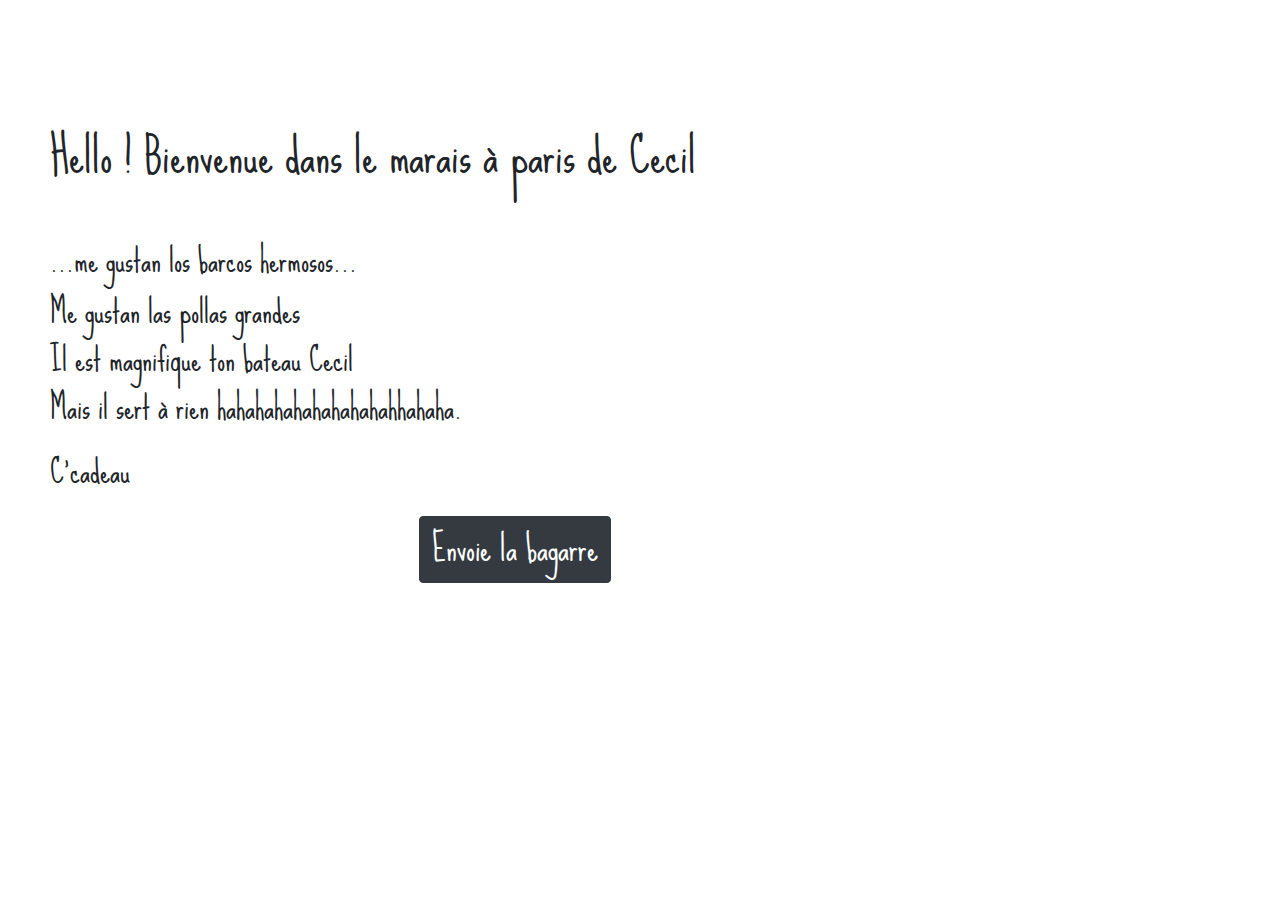
==== src/main/resources/templates/index.html @ 8dd6d025 "ajout des dependances" ====
<!DOCTYPE html>
<html lang="fr">
<head>
    <meta charset="UTF-8">
    <link href="https://fonts.googleapis.com/css?family=Sue+Ellen+Francisco&display=swap" rel="stylesheet">

    <!-- Bootstrap CSS -->
    <link rel="stylesheet" href="https://maxcdn.bootstrapcdn.com/bootstrap/4.0.0/css/bootstrap.min.css" integrity="sha384-Gn5384xqQ1aoWXA+058RXPxPg6fy4IWvTNh0E263XmFcJlSAwiGgFAW/dAiS6JXm" crossorigin="anonymous">
    <link rel="stylesheet" th:href="@{/index.css}" href="../static/index.css">

    <title>Pataugeoire</title>
</head>
<body>
    <h1>Hello ! Bienvenue dans le marais à paris de Cecil</h1>
    <br>
    <article>
        <h2>...me gustan los barcos hermosos...</h2>
            <p>Me gustan las pollas grandes
            <br>Il est magnifique ton bateau Cecil <br>Mais il sert à rien hahahahahahahahahahhahaha.</p>
            <p>C'cadeau </p>
    </article>
    <!--button-->
    <form action="/game" method="post">
        <button class="btn btn-dark my-1 buttonOne">Envoie la bagarre</button>
    </form>
<script src="https://code.jquery.com/jquery-3.2.1.slim.min.js" integrity="sha384-KJ3o2DKtIkvYIK3UENzmM7KCkRr/rE9/Qpg6aAZGJwFDMVNA/GpGFF93hXpG5KkN" crossorigin="anonymous"></script>
<script src="https://cdnjs.cloudflare.com/ajax/libs/popper.js/1.12.9/umd/popper.min.js" integrity="sha384-ApNbgh9B+Y1QKtv3Rn7W3mgPxhU9K/ScQsAP7hUibX39j7fakFPskvXusvfa0b4Q" crossorigin="anonymous"></script>
<script src="https://maxcdn.bootstrapcdn.com/bootstrap/4.0.0/js/bootstrap.min.js" integrity="sha384-JZR6Spejh4U02d8jOt6vLEHfe/JQGiRRSQQxSfFWpi1MquVdAyjUar5+76PVCmYl" crossorigin="anonymous"></script>
</body>
</html>
---- src/main/resources/static/index.css ----
body{
    font-family: 'Sue Ellen Francisco', cursive;
    font-size: 2em;
    padding-top: 10%;
    padding-left: 50px;
    background-image: url(http://www.fondsecran.eu/pictures/2014/0218/1/orig_366077.jpg);
}
.buttonOne{
    margin-left: 30%;
    font-size: 1.1em;
}
h1{
    font-size: 1.5em;
}
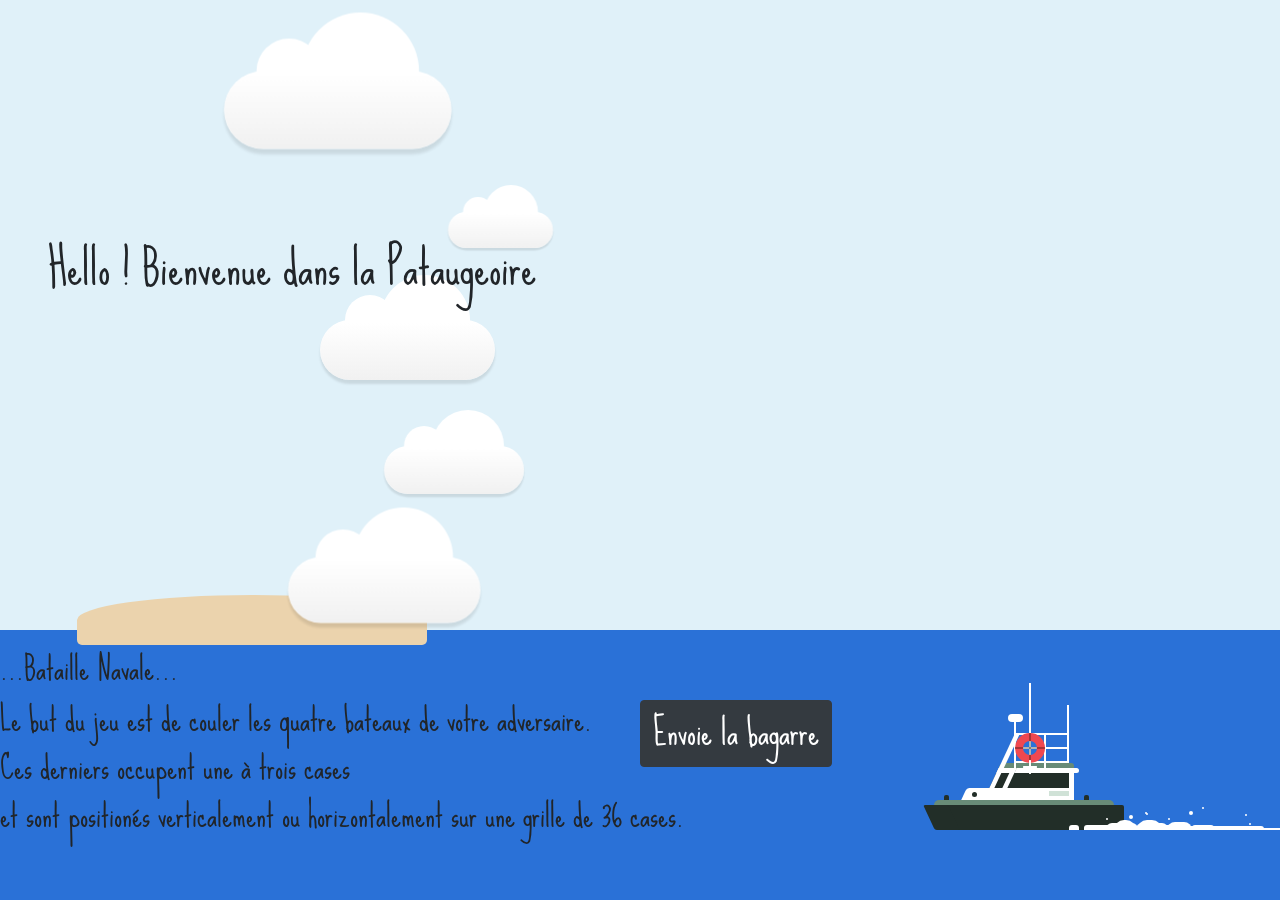
==== commit 2eab977a: "changement de la page index" ====
--- a/src/main/resources/templates/index.html
+++ b/src/main/resources/templates/index.html
@@ -11,20 +11,96 @@
     <title>Pataugeoire</title>
 </head>
 <body>
-    <h1>Hello ! Bienvenue dans le marais à paris de Cecil</h1>
-    <br>
-    <article>
-        <h2>...me gustan los barcos hermosos...</h2>
-            <p>Me gustan las pollas grandes
-            <br>Il est magnifique ton bateau Cecil <br>Mais il sert à rien hahahahahahahahahahhahaha.</p>
-            <p>C'cadeau </p>
-    </article>
-    <!--button-->
-    <form action="/game" method="post">
-        <button class="btn btn-dark my-1 buttonOne">Envoie la bagarre</button>
-    </form>
+    <h1>Hello ! Bienvenue dans la Pataugeoire</h1>
+    
+    <div class="sky">
+        <div class="sun"></div> 
+        <div class="moon"></div> 
+        <div id="background-wrap">
+          <div class="x1">
+              <div class="cloud"></div>
+          </div>
+      
+          <div class="x2">
+              <div class="cloud"></div>
+          </div>
+      
+          <div class="x3">
+              <div class="cloud"></div>
+          </div>
+      
+          <div class="x4">
+              <div class="cloud"></div>
+          </div>
+      
+          <div class="x5">
+              <div class="cloud"></div>
+          </div>
+          <article>
+            <h2>...Bataille Navale...</h2>
+            <div class="paragraphe">
+                <p>Le but du jeu est de couler les quatre bateaux de votre adversaire.
+                <br>Ces derniers occupent une à trois cases <br>et sont positionés verticalement ou horizontalement sur une grille de 36 cases.</p>
+            </div>
+            </article>
+        <!--button-->
+        <form action="/game" method="post">
+            <button class="btn btn-dark my-1 buttonOne">Envoie la bagarre</button>
+        </form>
+      </div>
+      </div>
+      
+      <div class="sea">
+        <div class="island"></div>
+        <div class="boat">
+      <div class="wrap">
+          <div class="main">
+              <div class="boat-top-layer">
+                  <div class="top">
+                      <div class="pole"></div>
+                      <div class="help"><span></span></div>
+                  </div>
+                  <div class="bottom"></div>
+              </div>
+              <div class="boat-mid-layer">
+                  <div class="top"></div>
+                  <div class="bottom"></div>
+              </div>
+              <div class="boat-bot-layer">
+                  <div class="top"></div>
+                  <div class="bottom"></div>
+              </div>
+          </div>
+      </div>
+      <div class="water">
+          <div class="drops clearfix drops-1">
+              <span class="drop drop-a"></span>
+              <span class="drop drop-b"></span>
+              <span class="drop drop-c"></span>
+              <span class="drop drop-d"></span>
+              <span class="drop drop-e"></span>
+              <span class="drop drop-f"></span>
+              <span class="drop drop-g"></span>
+              <span class="drop drop-h"></span>
+          </div>
+          <div class="drops clearfix drops-2">
+              <span class="drop drop-a"></span>
+              <span class="drop drop-b"></span>
+              <span class="drop drop-c"></span>
+              <span class="drop drop-d"></span>
+              <span class="drop drop-e"></span>
+              <span class="drop drop-f"></span>
+              <span class="drop drop-g"></span>
+              <span class="drop drop-h"></span>
+          </div>
+      </div>
+      </div>
+      </div>
+      
+   
 <script src="https://code.jquery.com/jquery-3.2.1.slim.min.js" integrity="sha384-KJ3o2DKtIkvYIK3UENzmM7KCkRr/rE9/Qpg6aAZGJwFDMVNA/GpGFF93hXpG5KkN" crossorigin="anonymous"></script>
 <script src="https://cdnjs.cloudflare.com/ajax/libs/popper.js/1.12.9/umd/popper.min.js" integrity="sha384-ApNbgh9B+Y1QKtv3Rn7W3mgPxhU9K/ScQsAP7hUibX39j7fakFPskvXusvfa0b4Q" crossorigin="anonymous"></script>
 <script src="https://maxcdn.bootstrapcdn.com/bootstrap/4.0.0/js/bootstrap.min.js" integrity="sha384-JZR6Spejh4U02d8jOt6vLEHfe/JQGiRRSQQxSfFWpi1MquVdAyjUar5+76PVCmYl" crossorigin="anonymous"></script>
-</body>
+    </body>
+
 </html>--- a/src/main/resources/static/index.css
+++ b/src/main/resources/static/index.css
@@ -1,14 +1,893 @@
 body{
     font-family: 'Sue Ellen Francisco', cursive;
     font-size: 2em;
-    padding-top: 10%;
-    padding-left: 50px;
-    background-image: url(http://www.fondsecran.eu/pictures/2014/0218/1/orig_366077.jpg);
 }
 .buttonOne{
-    margin-left: 30%;
+    margin-left: 50%;
     font-size: 1.1em;
 }
+article{
+    position: relative;
+    z-index: 2;
+}
 h1{
+    padding-top: 5em;
+    padding-left: 1em;
     font-size: 1.5em;
-}+    position: absolute;
+    z-index: 10;
+}
+.paragraphe{
+    position: absolute;
+    z-index: 9;
+}
+
+html, body {
+    margin: 0;
+    height: 100%;
+    width: 100%;
+    position: absolute;
+    overflow: hidden;
+  }
+  
+  .sun {
+    position: absolute;
+    width: 100px;
+    height: 100px;
+    border-radius: 50%;
+    background: yellow;
+    top: 100%;
+    right: 0%;
+    -webkit-animation: day13 30s linear infinite;
+    -moz-animation: day1 30s linear infinite;
+    -o-animation: day1 30s linear infinite;
+    -ms-animation: day1 30s linear infinite;
+    transition: day1 30s linear infinite;
+  }
+  
+  @-webkit-keyframes day13 {
+    0%   { top: 100%;
+           right: 0%; }
+    
+    12%   { top: 20%;
+           right: 25%; }
+    
+    25%   { top: 0%;
+           right: 50%; }
+    
+    33%   { top: 20%;
+           right: 75%; }
+    
+    50%  { top: 100%;
+            right: 100%; 
+            opacity: 1; }
+  }
+  
+  .moon {
+    position: absolute;
+    width: 100px;
+    height: 100px;
+    border-radius: 50%;
+    background: #fff;
+    top: 100%;
+    right: 0%;
+    -webkit-animation: day21 30s linear infinite;
+    -moz-animation: day21 30s linear infinite;
+    -o-animation: day21 30s linear infinite;
+    -ms-animation: day21 30s linear infinite;
+    transition: day21 30s linear infinite;
+  }
+  
+  @-webkit-keyframes day21 {
+    50%   { top: 100%;
+           right: 0%; }
+    
+    62%   { top: 20%;
+           right: 25%; }
+    
+    75%   { top: 0%;
+           right: 50%; }
+    
+    83%   { top: 20%;
+           right: 75%; }
+    
+    100%  { top: 100%;
+            right: 100%; 
+            opacity: 1; }
+  }
+  
+  .sky {
+    display: block;
+    position: relative;
+    width: 100%;
+    height: 70%;
+    background: #e0f1f9;
+    -webkit-animation: day 30s linear infinite;
+    -moz-animation: day 30s linear infinite;
+    -o-animation: day 30s linear infinite;
+    -ms-animation: day 30s linear infinite;
+    transition: day 30s linear infinite;
+  }
+  
+  @-webkit-keyframes day {
+    0%   { background: #e0f1f9;}
+    
+    25%   { background: #e4ebde;}
+    
+    35%   { background: #f6d895; }
+    
+    55%   { background: #012362; }  
+    
+    80%  { background: #000;}
+    
+    100%  { background: #e0f1f9;}
+  }
+  
+  .sea {
+    display: block;
+    position: relative;
+    width: 100%;
+    height: 30%;
+    background: #2a71d7;
+    -webkit-animation: color 30s linear infinite;
+    -moz-animation: color 30s linear infinite;
+    -o-animation: color 30s linear infinite;
+    -ms-animation: color 30s linear infinite;
+    transition: color 30s linear infinite;
+  }
+  
+  @-webkit-keyframes color {
+    0%   { background: #2a71d7;}
+    
+    80%   { background: #0c2447; }  
+    
+    100%  { background: #2a71d7;}
+  }
+  
+  .island {
+    background: #ebd3ad;
+    width: 350px;
+    height: 50px;
+    position: absolute;
+    top: -13%;
+    left: 6%;
+    border-radius: 50% 50% 5px 5px;
+     -webkit-animation: animate 120s linear infinite;
+      -moz-animation: animate 120s linear infinite;
+      animation: animate 120s linear infinite;
+  }
+  
+  .island:before {
+    position: absolute;
+    content: '';
+    background: url('http://www.dzzyn.com/wp-content/uploads/2015/01/20-Free-Tree-PNG-Images-washingtoniafil02L.png') 0px 0px no-repeat;
+    width: 316px;
+    height: 342px;
+    top: -310px;
+    right: -17px;
+    background-size: 82%;
+  }
+  
+  @-webkit-keyframes animate {
+      0% {
+          margin-left: -500px;
+      }
+      100% {
+          margin-left: 100%;
+      }
+  }
+  
+  .boat{
+      top:50%;
+      left:80%;
+      margin-top: -85px;
+      position:absolute;
+      margin-left:-105px;
+  }
+  .boat .wrap{
+      margin:auto;
+      width:210px;
+      height:150px;
+      overflow:hidden;
+      position:relative;
+      padding:50px 0 0 25px;
+  }
+  .boat .main{
+      bottom:-3px;
+      position:relative;
+      -webkit-animation:boat-start 1s infinite;
+      animation:boat-start 1s infinite;
+  }
+  .boat .boat-top-layer .top:before,
+  .boat .boat-top-layer .top:after,
+  .boat .boat-top-layer .top .pole:before,
+  .boat .boat-top-layer .top .pole:after,
+  .boat .boat-top-layer .top .help:before,
+  .boat .boat-top-layer .top .help:after,
+  .boat .boat-top-layer .top .help span:before,
+  .boat .boat-top-layer .top .help span:after,
+  .boat .boat-top-layer .bottom:before,
+  .boat .boat-top-layer .bottom:after,
+  .boat .boat-mid-layer .top:before,
+  .boat .boat-mid-layer .top:after,
+  .boat .boat-mid-layer .bottom:before,
+  .boat .boat-mid-layer .bottom:after,
+  .boat .boat-bot-layer .top:before,
+  .boat .boat-bot-layer .top:after,
+  .boat .boat-bot-layer .bottom:before,
+  .boat .boat-bot-layer .bottom:after,
+  .boat .water .drop:before,
+  .boat .water .drop:after{
+      content:'';
+      position:absolute;
+  }
+  
+  .boat .boat-top-layer .top{
+      left:70px;
+      width:55px;
+      height:30px;
+      position:relative;
+      border:2px solid #fff;
+  }
+  .boat .boat-top-layer .top:before,
+  .boat .boat-top-layer .top:after{
+      background:#fff;
+  }
+  .boat .boat-top-layer .top:before{
+      top:50%;
+      left:-2px;
+      height:2px;
+      width:inherit;
+      margin-top:-1px;
+  }
+  .boat .boat-top-layer .top:after{
+      top:-30px;
+      width:2px;
+      right:-2px;
+      height:35px;
+  }
+  .boat .boat-top-layer .top .pole{
+      width:2px;
+      left:-2px;
+      z-index:1;
+      height:50px;
+      bottom:-8px;
+      background:#fff;
+      position:absolute;
+  }
+  .boat .boat-top-layer .top .pole:before,
+  .boat .boat-top-layer .top .pole:after{
+      position:absolute;
+      background:inherit
+  }
+  .boat .boat-top-layer .top .pole:before{
+      top:-5px;
+      left:50%;
+      width:15px;
+      height:8px;
+      border-radius:4px;
+      margin-left:-7.5px;
+  }
+  .boat .boat-top-layer .top .pole:after{
+      bottom:0;
+      left:30px;
+      width:2px;
+      height:35px;
+  }
+  .boat .boat-top-layer .top .help{
+      z-index:1;
+      width:30px;
+      height:30px;
+      margin-top:-2px;
+      margin-left:-1px;
+      position:relative;
+      border-radius:50%;
+      border:8px solid #f04850;
+  }
+  .boat .boat-top-layer .top .help:before,
+  .boat .boat-top-layer .top .help:after{
+      top:50%;
+      left:50%;
+      position:absolute;
+      background:rgba(0,0,0,.3);
+  }
+  .boat .boat-top-layer .top .help:before{
+      height:2px;
+      width:inherit;
+      margin-top:-1px;
+      margin-left:-15px;
+  }
+  .boat .boat-top-layer .top .help:after{
+      width:2px;
+      height:inherit;
+      margin-top:-15px;
+      margin-left:-1px;
+  }
+  .boat .boat-top-layer .top .help span{
+      top:-2px;
+      width:14px;
+      height:14px;
+      overflow:hidden;
+      border-radius:50%;
+      position:relative;
+      display:inline-block;
+  }
+  .boat .boat-top-layer .top .help span:before,
+  .boat .boat-top-layer .top .help span:after{
+      top:50%;
+      left:50%;
+      z-index:1;
+      background:#fff;
+      position:absolute;
+  }
+  .boat .boat-top-layer .top .help span:before{
+      width:2px;
+      height:inherit;
+      margin-top:-7px;
+      margin-left:-1px;
+  }
+  .boat .boat-top-layer .top .help span:after{
+      height:2px;
+      width:inherit;
+      margin-top:-1px;
+      margin-left:-7px;
+  }
+  
+  .boat .boat-top-layer .bottom{
+      left:55px;
+      height:5px;
+      width:75px;
+      position:relative;
+      background:#688b77;
+      border-radius:5px 3px 0 0;
+  }
+  .boat .boat-top-layer .bottom:before,
+  .boat .boat-top-layer .bottom:after{
+      background:#fff;
+  }
+  .boat .boat-top-layer .bottom:before{
+      left:8px;
+      top:-30px;
+      width:5px;
+      height:35px;
+      -webkit-transform:skewX(-25deg);
+      transform:skewX(-25deg);
+  }
+  .boat .boat-top-layer .bottom:after{
+      bottom:0;
+      left:30px;
+      width:2px;
+      height:85px;
+  }
+  
+  .boat .boat-mid-layer .top{
+      left:60px;
+      width:70px;
+      height:20px;
+      position:relative;
+      background:#222e28;
+      border-top:5px solid #fff;
+      border-right:5px solid #fff;
+  }
+  .boat .boat-mid-layer .top:before{
+      top:-5px;
+      left:-10px;
+      width:18px;
+      height:inherit;
+      background:inherit;
+      border-top:inherit;
+      border-right:inherit;
+      border-left:5px solid #fff;
+      -webkit-transform:skewX(-25deg);
+      transform:skewX(-25deg);
+  }
+  .boat .boat-mid-layer .top:after{
+      top:-5px;
+      width:5px;
+      height:5px;
+      right:-10px;
+      background:#fff;
+      border-radius:0 3px 3px 0;
+  }
+  
+  .boat .boat-mid-layer .bottom{
+      left:25px;
+      width:105px;
+      height:12px;
+      background:#fff;
+      position:relative;
+  }
+  .boat .boat-mid-layer .bottom:before{
+      left:-5px;
+      width:10px;
+      height:inherit;
+      background:inherit;
+      border-radius:3px 0 0 0;
+      -webkit-transform:skewX(-25deg);
+      transform:skewX(-25deg);
+  }
+  .boat .boat-mid-layer .bottom:after{
+      top:3px;
+      right:5px;
+      height:5px;
+      width:20px;
+      background:#d0e2d7;
+  }
+  
+  .boat .boat-bot-layer .top{
+      left:-10px;
+      height:5px;
+      width:180px;
+      position:relative;
+      background:#688b77;
+      border-radius:5px 5px 0 0;
+  }
+  
+  .boat .boat-bot-layer .top:before,
+  .boat .boat-bot-layer .top:after{
+      width:5px;
+      height:5px;
+      bottom:100%;
+      background:#222e28;
+      border-radius:2px 2px 0 0;
+  }
+  
+  .boat .boat-bot-layer .top:before{
+      left:10px;
+  }
+  
+  .boat .boat-bot-layer .top:after{
+      right:25px;
+  }
+  
+  .boat .boat-bot-layer .bottom{
+      width:180px;
+      height:25px;
+      position:relative;
+      border-radius:2px;
+      background:#222e28;
+  }
+  
+  .boat .boat-bot-layer .bottom:before{
+      left:-15px;
+      width:25px;
+      height:25px;
+      background:inherit;
+      border-radius:inherit;
+      -webkit-transform:skewX(25deg);
+      transform:skewX(25deg);
+  }
+  
+  .boat .boat-bot-layer .bottom:after{
+      top:-13px;
+      left:28px;
+      width:5px;
+      height:5px;
+      border-radius:50%;
+      background:inherit;
+  }
+  
+  .boat .water{
+      bottom:0;
+      left:150px;
+      position:absolute;
+  }
+  
+  .boat .water .drops{
+      width:300px;
+      height:22px;
+      position:relative;
+  }
+  
+  .boat .water .drop{
+      left:0;
+      bottom:0;
+      background:#fff;
+      position:absolute;
+  }
+  
+  .boat .water .drop:before,
+  .boat .water .drop:after{
+      background:inherit;
+      border-radius:inherit;
+  }
+  
+  .boat .water .drop.drop-a,
+  .boat .water .drop.drop-b,
+  .boat .water .drop.drop-e,
+  .boat .water .drop.drop-f,
+  .boat .water .drop.drop-g{
+      height:5px;
+      border-radius:3px 3px 0 0;
+  }
+  
+  .boat .water .drop.drop-a{
+      width:10px;
+  }
+  
+  .boat .water .drop.drop-b,
+  .boat .water .drop.drop-e,
+  .boat .water .drop.drop-f,
+  .boat .water .drop.drop-g{
+      left:15px;
+      width:22px;
+  }
+  
+  .boat .water .drop.drop-c{
+      left:37px;
+      width:32px;
+      height:7px;
+      border-radius:6px 6px 0 0;
+  }
+  
+  .boat .water .drop.drop-c:before,
+  .boat .water .drop.drop-c:after,
+  .boat .water .drop.drop-d:before,
+  .boat .water .drop.drop-d:after,
+  .boat .water .drop.drop-g:before{
+      width:2px;
+      height:2px;
+      border-radius:50%;
+  }
+  
+  .boat .water .drop.drop-c:before{
+      left:0;
+      top:-5px;
+  }
+  
+  .boat .water .drop.drop-c:after{
+      top:-8px;
+      right:5px;
+      width:4px;
+      height:4px;
+  }
+  
+  .boat .water .drop.drop-d{
+      left:68px;
+      width:25px;
+      height:10px;
+      border-radius:10px 10px 0 0;
+  }
+  
+  .boat .water .drop.drop-d:before{
+      top:-8px;
+      left:8px;
+  }
+  
+  .boat .water .drop.drop-d:after{
+      top:-2px;
+      right:-8px;
+  }
+  
+  .boat .water .drop.drop-e{
+      left:93px;
+  }
+  
+  .boat .water .drop.drop-f{
+      width:50px;
+      left:115px;
+      height:4px;
+  }
+  
+  .boat .water .drop.drop-g{
+      left:auto;
+      right:75px;
+      width:40px;
+      height:2.5px;
+  }
+  
+  .boat .water .drop.drop-g:before{
+      top:-5px;
+      left:-5px;
+  }
+  
+  .boat .water .drop.drop-g:after{
+      left:100%;
+      width:12px;
+      height:inherit;
+  }
+  
+  .boat .water .drop.drop-h{
+      left:auto;
+      right:25px;
+      height:2px;
+      width:25px;
+  }
+  
+  .boat .water .drop.drop-h:before,
+  .boat .water .drop.drop-h:after{
+      height:inherit;
+  }
+  
+  .boat .water .drop.drop-h:before{
+      left:30px;
+      width:10px;
+  }
+  
+  .boat .water .drop.drop-h:after{
+      left:45px;
+      width:4px;
+  }
+  
+  .boat .water .drops-2{
+      bottom:0;
+      left:30px;
+      position:absolute;
+  }
+  
+  .boat .water .drops-2 .drop.drop-a{
+      width:15px;
+      border-radius:5px 5px 0 0;
+  }
+  
+  .boat .water .drops-2 .drop.drop-b{
+      height:10px;
+      border-radius:10px 10px 0 0;
+  }
+  
+  .boat .water .drops-2 .drop.drop-c:before{
+      left:10px;
+      top:-10px;
+  }
+  
+  .boat .water .drops-2 .drop.drop-c:after{
+      top:-12px;
+      right:-25px;
+  }
+  
+  .boat .water .drops-2 .drop.drop-d{
+      height:8px;
+  }
+  
+  .boat .water .drops-2 .drop.drop-d:before{
+      top:-15px;
+      left:35px;
+  }
+  
+  .boat .water .drops-2 .drop.drop-d:after{
+      top:-8px;
+      right:-55px;
+  }
+  
+  .boat .water .drops-2 .drop.drop-g:before{
+      right:0;
+      top:-10px;
+      left:auto;
+  }
+  
+  .boat .water .drops-2 .drop.drop-h{
+      bottom:0;
+      width:10px;
+      left:auto;
+      height:5px;
+      right:45px;
+      border-radius:5px 5px 0 0;
+  }
+  
+  .boat .water .drops-2 .drop.drop-h:before,
+  .boat .water .drops-2 .drop.drop-h:after{
+      display:none;
+  }
+  
+  .drops-1{
+      -webkit-animation:blink .8s linear infinite;
+      animation:blink .8s linear infinite;
+  }
+  
+  .drops-2{
+      -webkit-animation:blink 1.6s linear infinite;
+      animation:blink 1.6s linear infinite;
+  }
+  
+  @-webkit-keyframes boat-start{
+      0%{
+          -webkit-transform:none;
+          transform:none;
+      }
+      50%{
+          -webkit-transform:translateY(4px);
+          transform:translateY(4px);
+      }
+      100%{
+          -webkit-transform:none;
+          transform:none;
+      }
+  }
+  
+  @keyframes boat-start{
+      0%{
+          transform:none;
+      }
+      50%{
+          transform:translateY(4px);
+      }
+      100%{
+          transform:none;
+      }
+  }
+  
+  @-webkit-keyframes blink{
+      25%{
+          visibility:hidden;
+      }
+      50%{
+          visibility:hidden;
+      }
+      100%{
+          visibility:visible;
+      }
+  }
+  
+  @keyframes blink{
+      25%{
+          visibility:hidden;
+      }
+      50%{
+          visibility:hidden;
+      }
+      100%{
+          visibility:visible;
+      }
+  }
+  
+  *,:after,:before{
+    box-sizing:border-box
+  }
+  
+  .pull-left{
+    float:left
+  }
+  
+  .pull-right{
+    float:right
+  }
+  
+  .clearfix:after,.clearfix:before{
+    content:'';
+    display:table
+  }
+  
+  .clearfix:after{
+    clear:both;
+    display:block
+  }
+  
+  #background-wrap {
+    bottom: 0;
+      left: 0;
+      padding-top: 50px;
+      position: fixed;
+      right: 0;
+      top: 0;
+      z-index: 2;
+  }
+  
+  @-webkit-keyframes animateCloud {
+      0% {
+          margin-left: -1000px;
+      }
+      100% {
+          margin-left: 100%;
+      }
+  }
+  
+  @-moz-keyframes animateCloud {
+      0% {
+          margin-left: -1000px;
+      }
+      100% {
+          margin-left: 100%;
+      }
+  }
+  
+  @keyframes animateCloud {
+      0% {
+          margin-left: -1000px;
+      }
+      100% {
+          margin-left: 100%;
+      }
+  }
+  
+  .x1 {
+      -webkit-animation: animateCloud 35s linear infinite;
+      -moz-animation: animateCloud 35s linear infinite;
+      animation: animateCloud 35s linear infinite;
+      
+      -webkit-transform: scale(0.65);
+      -moz-transform: scale(0.65);
+      transform: scale(0.65);
+  }
+  
+  .x2 {
+      -webkit-animation: animateCloud 20s linear infinite;
+      -moz-animation: animateCloud 20s linear infinite;
+      animation: animateCloud 20s linear infinite;
+      
+      -webkit-transform: scale(0.3);
+      -moz-transform: scale(0.3);
+      transform: scale(0.3);
+  }
+  
+  .x3 {
+      -webkit-animation: animateCloud 30s linear infinite;
+      -moz-animation: animateCloud 30s linear infinite;
+      animation: animateCloud 30s linear infinite;
+      
+      -webkit-transform: scale(0.5);
+      -moz-transform: scale(0.5);
+      transform: scale(0.5);
+  }
+  
+  .x4 {
+      -webkit-animation: animateCloud 18s linear infinite;
+      -moz-animation: animateCloud 18s linear infinite;
+      animation: animateCloud 18s linear infinite;
+      
+      -webkit-transform: scale(0.4);
+      -moz-transform: scale(0.4);
+      transform: scale(0.4);
+  }
+  
+  .x5 {
+      -webkit-animation: animateCloud 25s linear infinite;
+      -moz-animation: animateCloud 25s linear infinite;
+      animation: animateCloud 25s linear infinite;
+      
+      -webkit-transform: scale(0.55);
+      -moz-transform: scale(0.55);
+      transform: scale(0.55);
+  }
+  
+  .cloud {
+      background: #fff;
+      background: -moz-linear-gradient(top,  #fff 5%, #f1f1f1 100%);
+      background: -webkit-gradient(linear, left top, left bottom, color-stop(5%,#fff), color-stop(100%,#f1f1f1));
+      background: -webkit-linear-gradient(top,  #fff 5%,#f1f1f1 100%);
+      background: -o-linear-gradient(top,  #fff 5%,#f1f1f1 100%);
+      background: -ms-linear-gradient(top,  #fff 5%,#f1f1f1 100%);
+      background: linear-gradient(top,  #fff 5%,#f1f1f1 100%);
+      filter: progid:DXImageTransform.Microsoft.gradient( startColorstr='#fff', endColorstr='#f1f1f1',GradientType=0 );
+      
+      -webkit-border-radius: 100px;
+      -moz-border-radius: 100px;
+      border-radius: 100px;
+      
+      -webkit-box-shadow: 0 8px 5px rgba(0, 0, 0, 0.1);
+      -moz-box-shadow: 0 8px 5px rgba(0, 0, 0, 0.1);
+      box-shadow: 0 8px 5px rgba(0, 0, 0, 0.1);
+  
+      height: 120px;
+      position: relative;
+      width: 350px;
+  }
+  
+  .cloud:after, .cloud:before {
+      background: #fff;
+      content: '';
+      position: absolute;
+      z-indeX: -1;
+  }
+  
+  .cloud:after {
+      -webkit-border-radius: 100px;
+      -moz-border-radius: 100px;
+      border-radius: 100px;
+  
+      height: 100px;
+      left: 50px;
+      top: -50px;
+      width: 100px;
+  }
+  
+  .cloud:before {
+      -webkit-border-radius: 200px;
+      -moz-border-radius: 200px;
+      border-radius: 200px;
+  
+      width: 180px;
+      height: 180px;
+      right: 50px;
+      top: -90px;
+  }
+  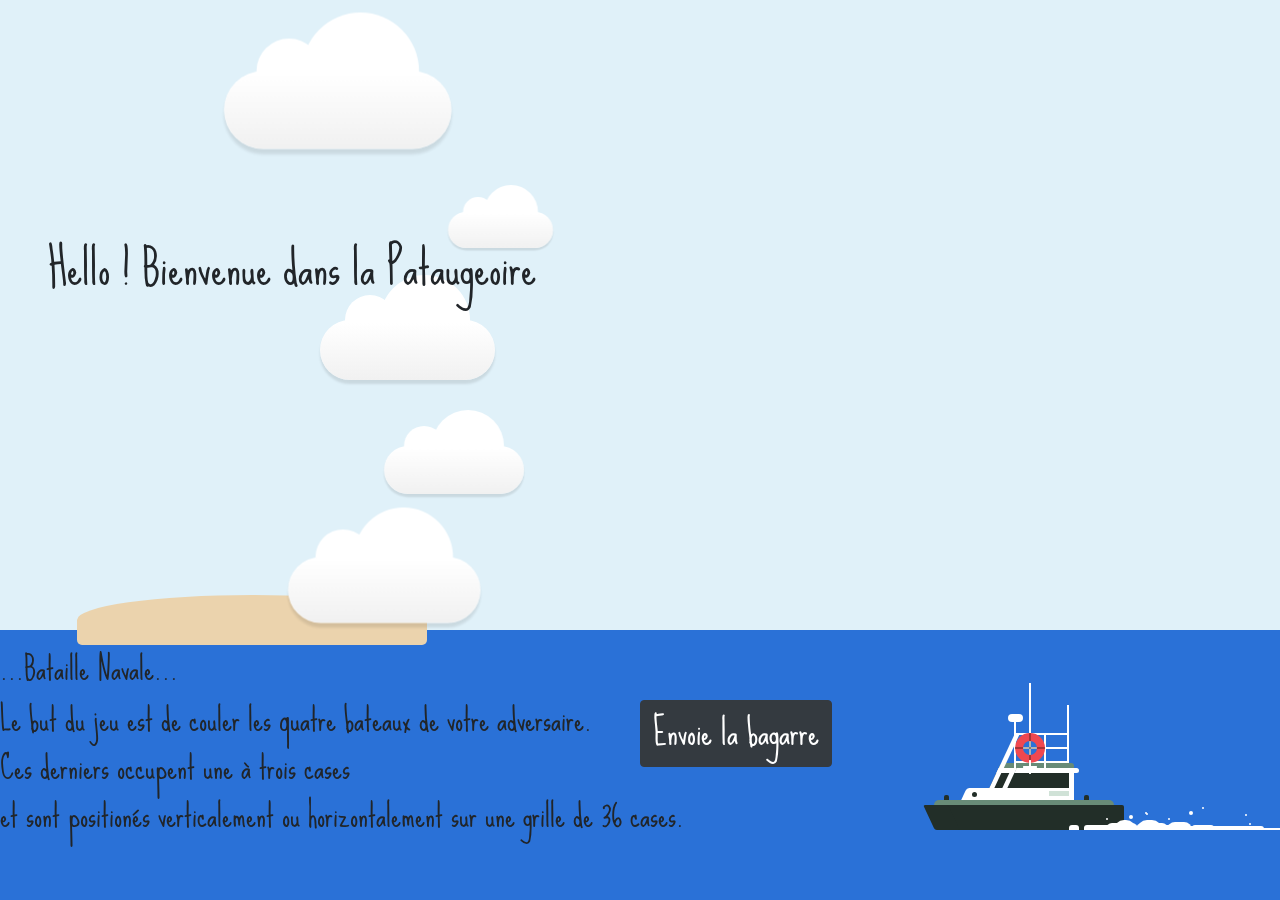
==== commit 408681ac: "modified index.html" ====
--- a/src/main/resources/templates/index.html
+++ b/src/main/resources/templates/index.html
@@ -44,7 +44,7 @@
             </div>
             </article>
         <!--button-->
-        <form action="/game" method="post">
+        <form action="/game" method="get">
             <button class="btn btn-dark my-1 buttonOne">Envoie la bagarre</button>
         </form>
       </div>
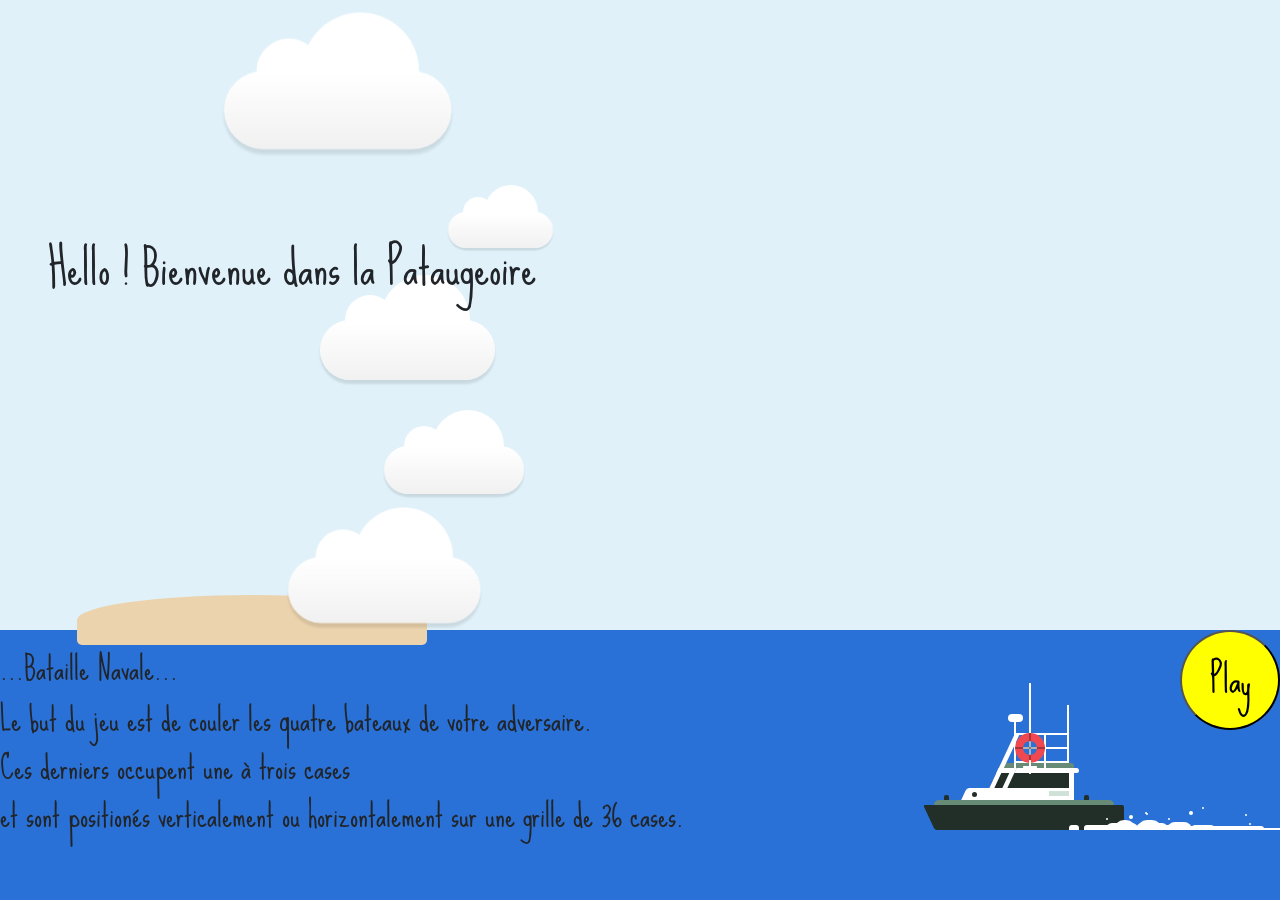
==== commit 53b0accc: "soleil cliquable" ====
--- a/src/main/resources/templates/index.html
+++ b/src/main/resources/templates/index.html
@@ -14,7 +14,13 @@
     <h1>Hello ! Bienvenue dans la Pataugeoire</h1>
     
     <div class="sky">
-        <div class="sun"></div> 
+    <!--button-->
+
+    
+    <form action="/game" method="post">
+        <button class="sun">Play</button>
+    </form>
+        
         <div class="moon"></div> 
         <div id="background-wrap">
           <div class="x1">
@@ -43,10 +49,7 @@
                 <br>Ces derniers occupent une à trois cases <br>et sont positionés verticalement ou horizontalement sur une grille de 36 cases.</p>
             </div>
             </article>
-        <!--button-->
-        <form action="/game" method="get">
-            <button class="btn btn-dark my-1 buttonOne">Envoie la bagarre</button>
-        </form>
+        
       </div>
       </div>
       
--- a/src/main/resources/static/index.css
+++ b/src/main/resources/static/index.css
@@ -19,7 +19,7 @@
 }
 .paragraphe{
     position: absolute;
-    z-index: 9;
+    z-index: 50;
 }
 
 html, body {
@@ -31,6 +31,7 @@
   }
   
   .sun {
+    font-size: 1.2em;
     position: absolute;
     width: 100px;
     height: 100px;
@@ -38,11 +39,12 @@
     background: yellow;
     top: 100%;
     right: 0%;
-    -webkit-animation: day13 30s linear infinite;
-    -moz-animation: day1 30s linear infinite;
-    -o-animation: day1 30s linear infinite;
-    -ms-animation: day1 30s linear infinite;
-    transition: day1 30s linear infinite;
+    -webkit-animation: day13 12s linear infinite;
+    -moz-animation: day1 12s linear infinite;
+    -o-animation: day1 12s linear infinite;
+    -ms-animation: day1 12s linear infinite;
+    transition: day1 12s linear infinite;
+    z-index: 12;
   }
   
   @-webkit-keyframes day13 {
@@ -124,6 +126,7 @@
   }
   
   .sea {
+
     display: block;
     position: relative;
     width: 100%;
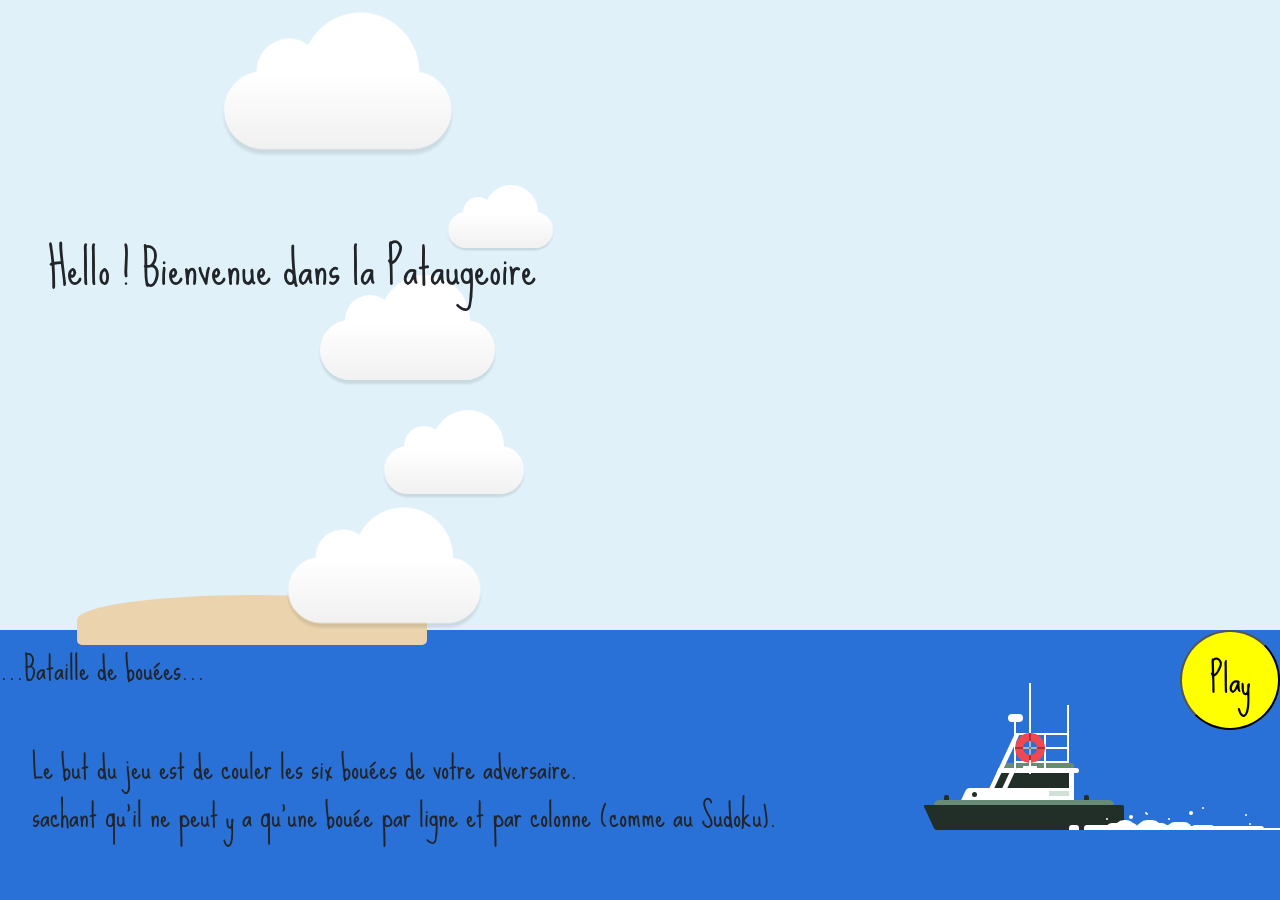
==== commit 9446c9de: "1 grille fonctionne" ====
--- a/src/main/resources/templates/index.html
+++ b/src/main/resources/templates/index.html
@@ -17,7 +17,7 @@
     <!--button-->
 
     
-    <form action="/game" method="post">
+    <form action="/game">
         <button class="sun">Play</button>
     </form>
         
@@ -43,10 +43,10 @@
               <div class="cloud"></div>
           </div>
           <article>
-            <h2>...Bataille Navale...</h2>
+            <h2>...Bataille de bouées...</h2>
             <div class="paragraphe">
-                <p>Le but du jeu est de couler les quatre bateaux de votre adversaire.
-                <br>Ces derniers occupent une à trois cases <br>et sont positionés verticalement ou horizontalement sur une grille de 36 cases.</p>
+                <p><br>Le but du jeu est de couler les six bouées de votre adversaire.
+                <br> sachant qu'il ne peut y a qu'une bouée par ligne et par colonne (comme au Sudoku). <br></p>
             </div>
             </article>
         
--- a/src/main/resources/static/index.css
+++ b/src/main/resources/static/index.css
@@ -893,4 +893,9 @@
       right: 50px;
       top: -90px;
   }
+
+  p{
+    padding-left: 1em;
+    
+  }
   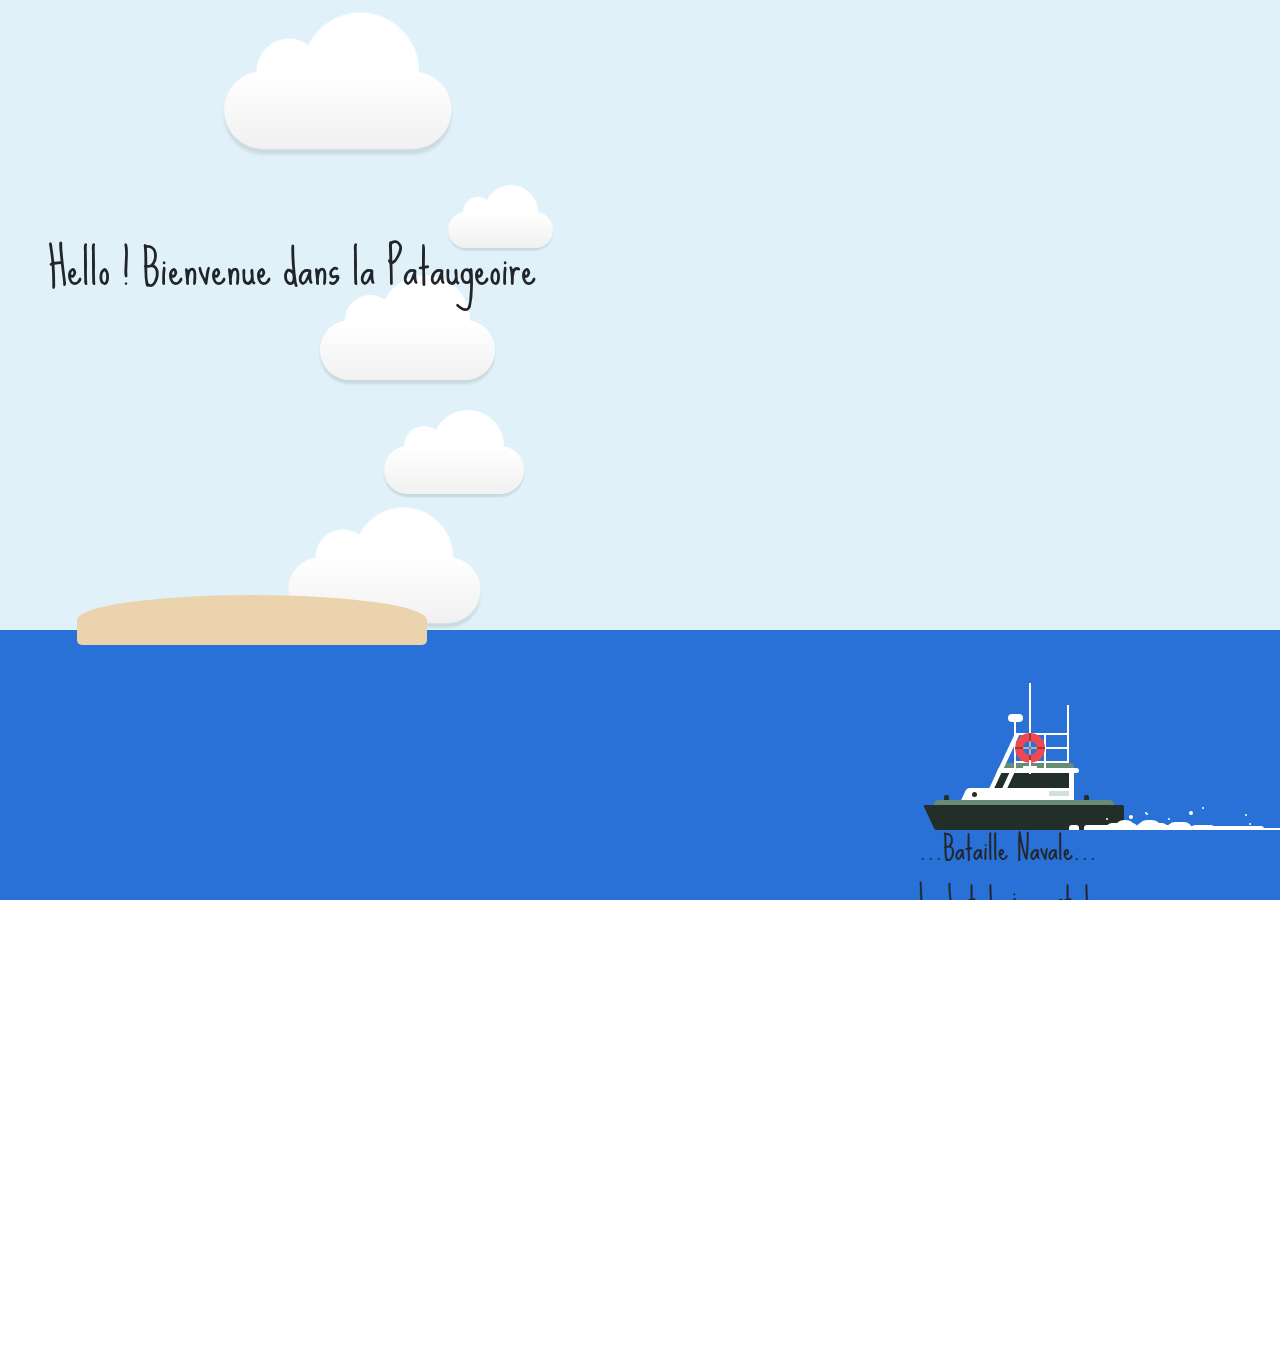
==== commit db5a61fe: "merge attack dans sun" ====
--- a/src/main/resources/templates/index.html
+++ b/src/main/resources/templates/index.html
@@ -11,11 +11,10 @@
     <title>Pataugeoire</title>
 </head>
 <body>
+        
     <h1>Hello ! Bienvenue dans la Pataugeoire</h1>
     
     <div class="sky">
-    <!--button-->
-
     
     <form action="/game">
         <button class="sun">Play</button>
@@ -42,16 +41,10 @@
           <div class="x5">
               <div class="cloud"></div>
           </div>
-          <article>
-            <h2>...Bataille de bouées...</h2>
-            <div class="paragraphe">
-                <p><br>Le but du jeu est de couler les six bouées de votre adversaire.
-                <br> sachant qu'il ne peut y a qu'une bouée par ligne et par colonne (comme au Sudoku). <br></p>
-            </div>
-            </article>
+
+      </div>
+    </div>    
         
-      </div>
-      </div>
       
       <div class="sea">
         <div class="island"></div>
@@ -75,6 +68,15 @@
               </div>
           </div>
       </div>
+                  
+      <div class="paragraphe">
+            <article>
+              <h2>...Bataille Navale...</h2>
+                  <p>Le but du jeu est de couler les quatre bateaux de votre adversaire.
+                  <br>Ces derniers occupent une à trois cases <br>et sont positionés verticalement ou horizontalement sur une grille de 36 cases.</p>
+              </article>
+          </div>
+
       <div class="water">
           <div class="drops clearfix drops-1">
               <span class="drop drop-a"></span>
--- a/src/main/resources/static/index.css
+++ b/src/main/resources/static/index.css
@@ -19,7 +19,7 @@
 }
 .paragraphe{
     position: absolute;
-    z-index: 50;
+    z-index: 5;
 }
 
 html, body {
@@ -39,12 +39,12 @@
     background: yellow;
     top: 100%;
     right: 0%;
-    -webkit-animation: day13 12s linear infinite;
-    -moz-animation: day1 12s linear infinite;
-    -o-animation: day1 12s linear infinite;
-    -ms-animation: day1 12s linear infinite;
-    transition: day1 12s linear infinite;
-    z-index: 12;
+    -webkit-animation: day13 30s linear infinite;
+    -moz-animation: day1 30s linear infinite;
+    -o-animation: day1 30s linear infinite;
+    -ms-animation: day1 30s linear infinite;
+    transition: day1 30s linear infinite;
+    z-index: 4;
   }
   
   @-webkit-keyframes day13 {
@@ -126,7 +126,7 @@
   }
   
   .sea {
-
+    z-index: 4;
     display: block;
     position: relative;
     width: 100%;
@@ -893,9 +893,4 @@
       right: 50px;
       top: -90px;
   }
-
-  p{
-    padding-left: 1em;
-    
-  }
   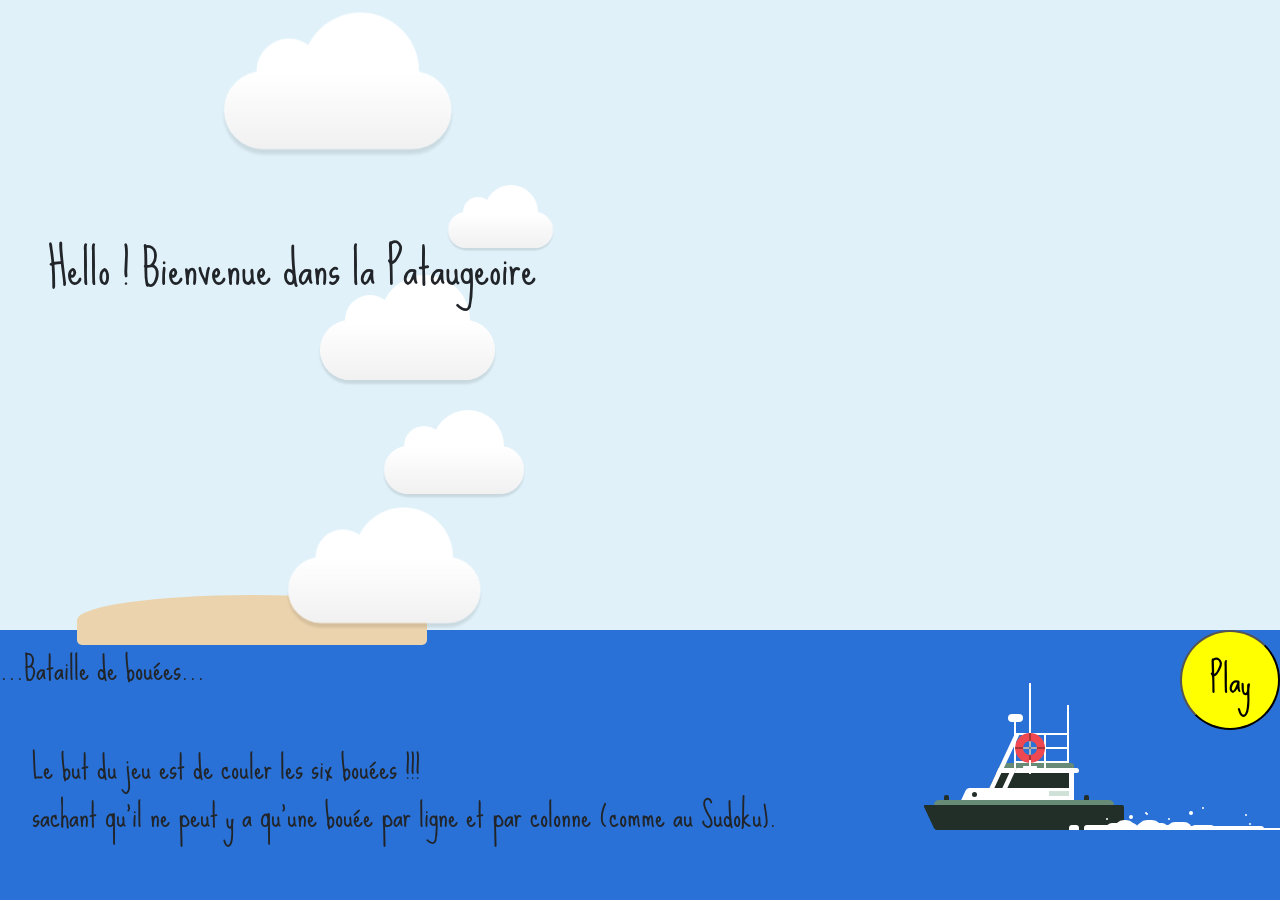
==== commit ae79d5fa: "prjoet presque terminé, reste a centrer la grille et faire une page WON" ====
--- a/src/main/resources/templates/index.html
+++ b/src/main/resources/templates/index.html
@@ -11,10 +11,11 @@
     <title>Pataugeoire</title>
 </head>
 <body>
-        
     <h1>Hello ! Bienvenue dans la Pataugeoire</h1>
     
     <div class="sky">
+    <!--button-->
+
     
     <form action="/game">
         <button class="sun">Play</button>
@@ -41,10 +42,16 @@
           <div class="x5">
               <div class="cloud"></div>
           </div>
-
+          <article>
+            <h2>...Bataille de bouées...</h2>
+            <div class="paragraphe">
+                <p><br>Le but du jeu est de couler les six bouées  !!!
+                <br> sachant qu'il ne peut y a qu'une bouée par ligne et par colonne (comme au Sudoku). <br></p>
+            </div>
+            </article>
+        
       </div>
-    </div>    
-        
+      </div>
       
       <div class="sea">
         <div class="island"></div>
@@ -68,15 +75,6 @@
               </div>
           </div>
       </div>
-                  
-      <div class="paragraphe">
-            <article>
-              <h2>...Bataille Navale...</h2>
-                  <p>Le but du jeu est de couler les quatre bateaux de votre adversaire.
-                  <br>Ces derniers occupent une à trois cases <br>et sont positionés verticalement ou horizontalement sur une grille de 36 cases.</p>
-              </article>
-          </div>
-
       <div class="water">
           <div class="drops clearfix drops-1">
               <span class="drop drop-a"></span>
--- a/src/main/resources/static/index.css
+++ b/src/main/resources/static/index.css
@@ -19,7 +19,7 @@
 }
 .paragraphe{
     position: absolute;
-    z-index: 5;
+    z-index: 50;
 }
 
 html, body {
@@ -126,7 +126,7 @@
   }
   
   .sea {
-    z-index: 4;
+
     display: block;
     position: relative;
     width: 100%;
@@ -893,4 +893,9 @@
       right: 50px;
       top: -90px;
   }
+
+  p{
+    padding-left: 1em;
+    
+  }
   